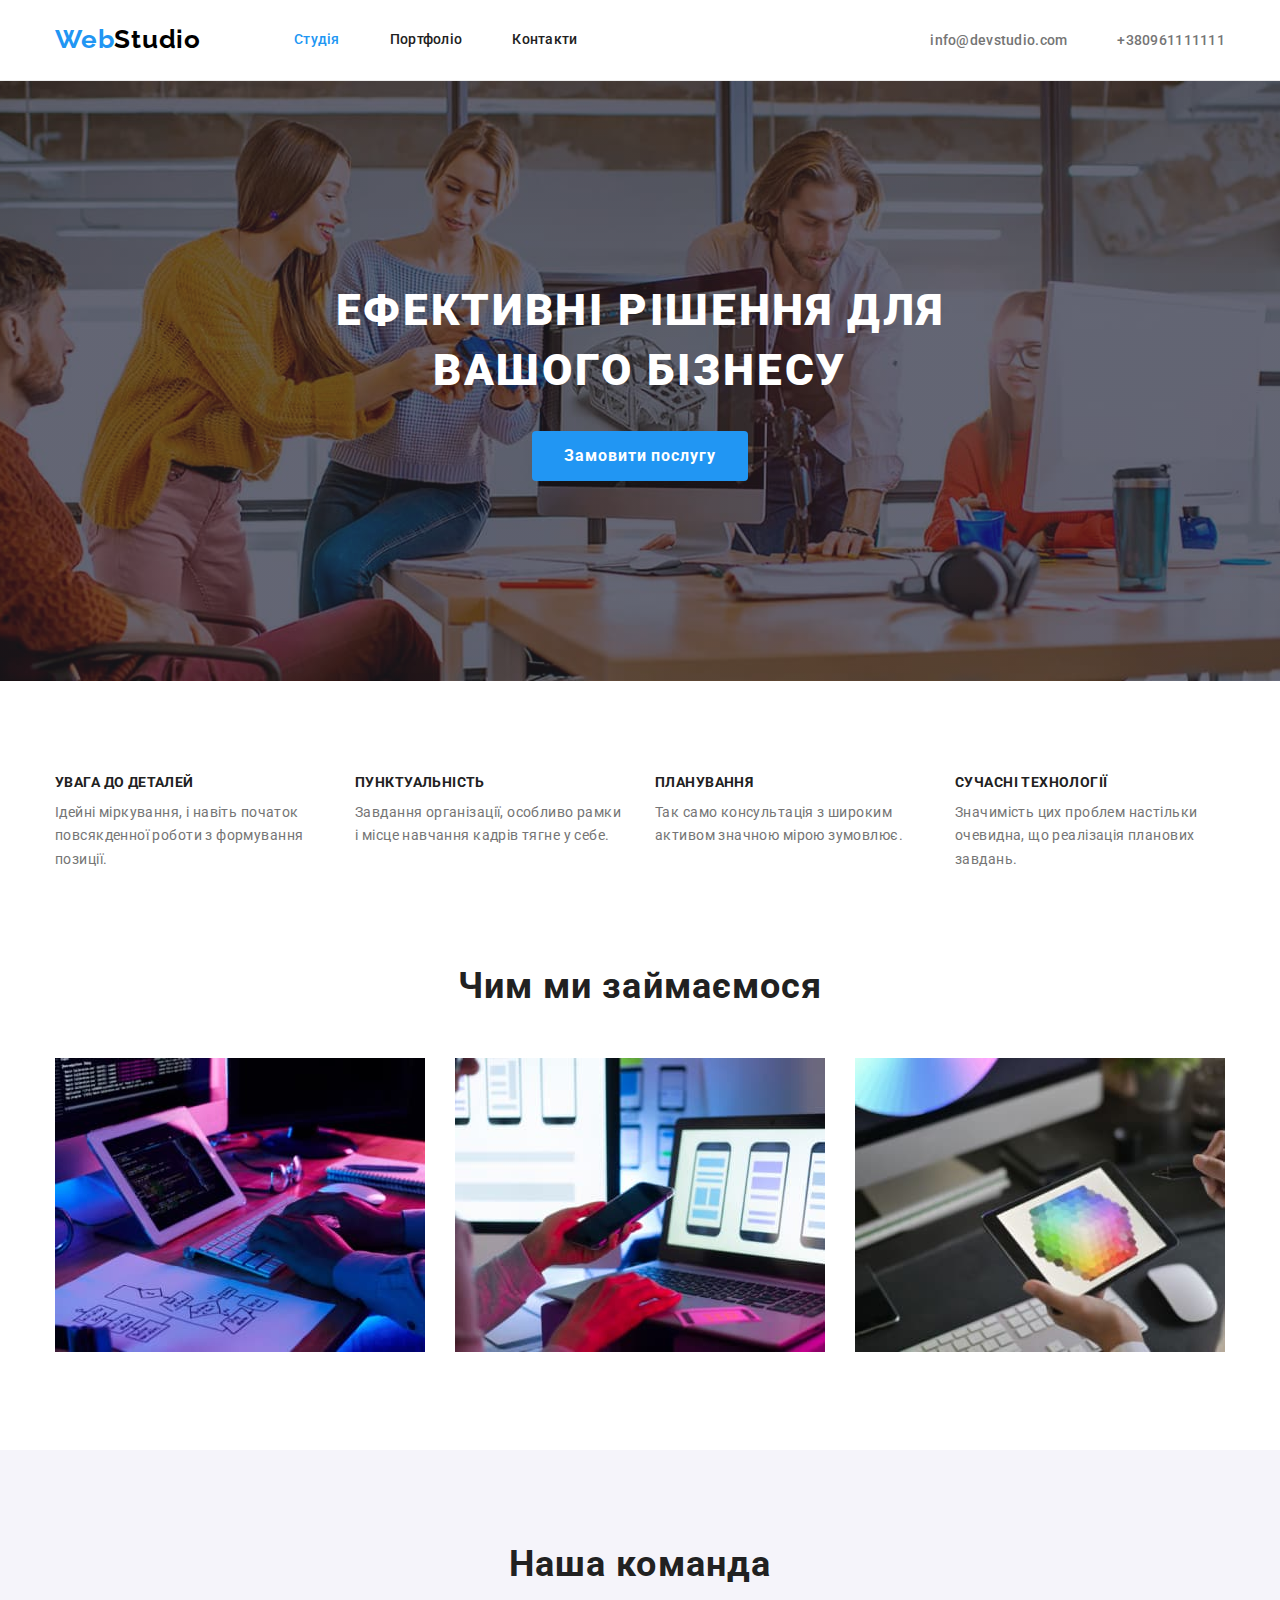
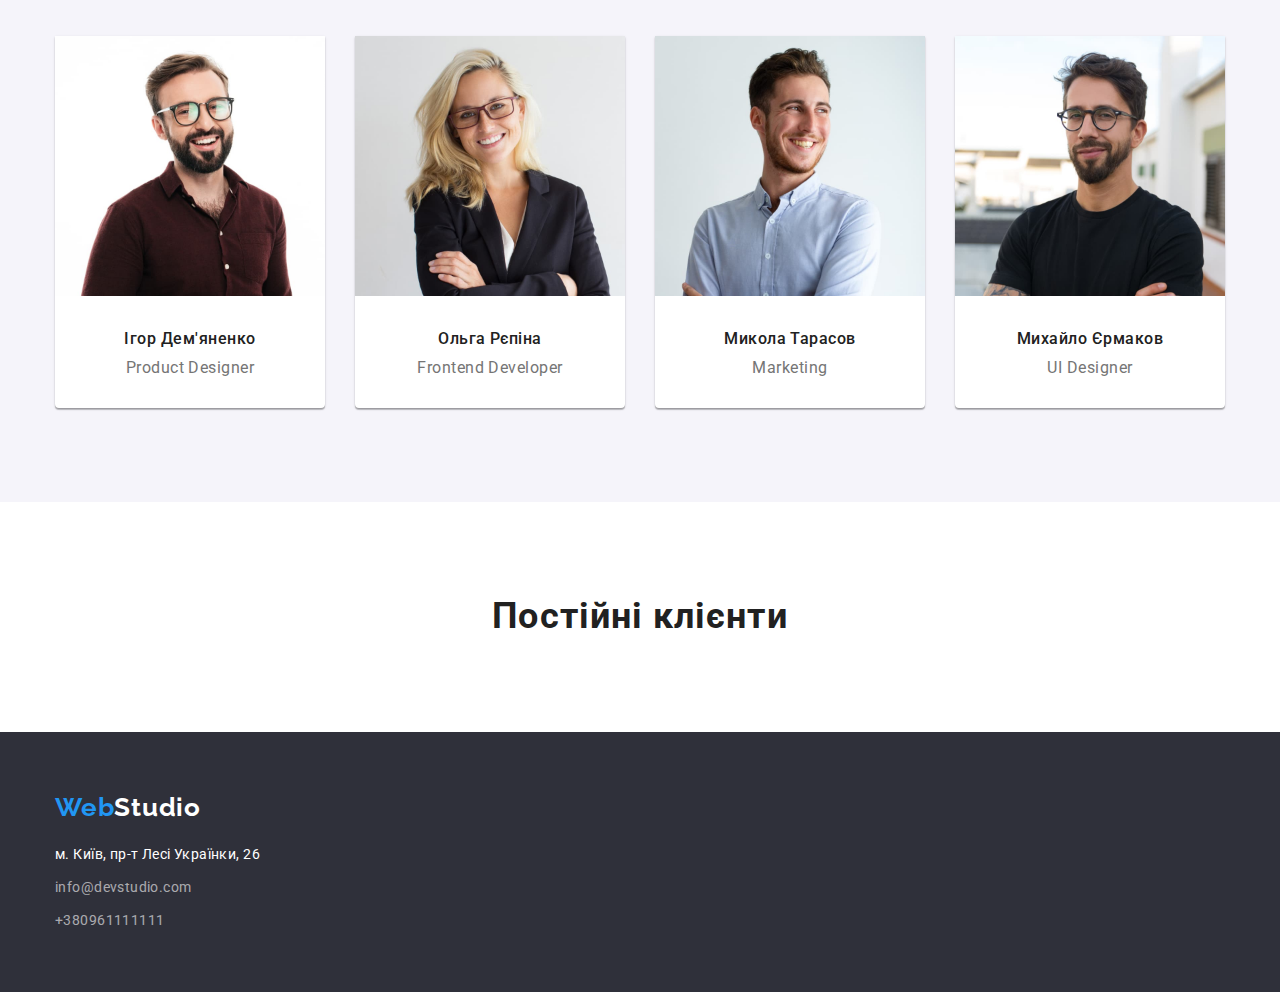
==== index.html @ f9d9a232 "Додав файли для ДЗ 4" ====
<!DOCTYPE html>
<html lang="uk">
  <head>
    <meta charset="UTF-8" />
    <meta http-equiv="X-UA-Compatible" content="IE=edge" />
    <meta name="viewport" content="width=device-width, initial-scale=1.0" />
    <title>Document</title>
    <link rel="preconnect" href="https://fonts.googleapis.com" />
    <link rel="preconnect" href="https://fonts.gstatic.com" crossorigin />
    <link
      href="https://fonts.googleapis.com/css2?family=Raleway:wght@700&family=Roboto:wght@400;500;700;900&display=swap"
      rel="stylesheet"
    />
    <link
      rel="stylesheet"
      href="https://cdnjs.cloudflare.com/ajax/libs/modern-normalize/1.1.0/modern-normalize.min.css"
    />
    <link rel="stylesheet" href="./css/styles.css" />
  </head>

  <body>
    <header class="header-border">
      <div class="container">
        <nav class="main-nav">
          <a href="./index.html" class="logo link"> <span class="logo-web">Web</span>Studio </a>
          <ul class="site-nav">
            <li class="list"><a href="./index.html" class="link current">Студія</a></li>
            <li class="list"><a href="./portfolio.html" class="link">Портфоліо</a></li>
            <li class="list"><a href="#Контакты" class="link">Контакти</a></li>
          </ul>

          <ul class="site-contacts">
            <li class="list">
              <a href="mailto:info@devstudio.com" class="link">info@devstudio.com</a>
            </li>
            <li class="list">
              <a href="tel:+380961111111" class="link">+380961111111</a>
            </li>
          </ul>
        </nav>
      </div>
    </header>

    <main>
      <div class="box">
      <section class="hero section">
        <div class="container ">
          <h1 class="hero-title">
            Ефективні рішення для <br />
            вашого бізнесу
          </h1>
          <button type="button" class="button-hero">Замовити послугу</button>
        </div>
      </section>
      </div>


      <section class="features section">
        <div class="container">
          <!-- Сховати в CSS -->
          <h2 class="hidden-header">Особливості</h2>

          <ul class="features-list">
            <li class="list">
              <h3 class="features-title">УВАГА ДО ДЕТАЛЕЙ</h3>
              <p class="paragraph">
                Ідейні міркування, і навіть початок повсякденної роботи з формування позиції.
              </p>
            </li>
            <li class="list">
              <h3 class="features-title">ПУНКТУАЛЬНІСТЬ</h3>
              <p class="paragraph">
                Завдання організації, особливо рамки і місце навчання кадрів тягне у себе.
              </p>
            </li>
            <li class="list">
              <h3 class="features-title">ПЛАНУВАННЯ</h3>
              <p class="paragraph">
                Так само консультація з широким активом значною мірою зумовлює.
              </p>
            </li>
            <li class="list">
              <h3 class="features-title">СУЧАСНІ ТЕХНОЛОГІЇ</h3>
              <p class="paragraph">
                Значимість цих проблем настільки очевидна, що реалізація планових завдань.
              </p>
            </li>
          </ul>
        </div>
      </section>

      <section class="work section">
        <div class="container">
          <h2 class="work-title">Чим ми займаємося</h2>
          <ul class="work-list">
            <li class="list">
              <img src="images/developer.jpg" alt="Валидная верстка сайтов" width="370" />
            </li>
            <li class="list">
              <img src="images/android.jpg" alt="Разработка приложений" width="370" />
            </li>
            <li class="list">
              <img src="images/graphics.jpg" alt="Веб дизайн" width="370" />
            </li>
          </ul>
        </div>
      </section>

      <section class="team section">
        <div class="container">
          <h2 class="team-title">Наша команда</h2>
          <ul class="team-list">
            <li class="list border-list">
              <img
                src="images/team/designer.jpg"
                alt="Фото продуктового дизайнера"
                width="270"
                class="team-img"
              />
              <div class="team-container">
                <h3 class="team-subtitle">Ігор Дем'яненко</h3>
                <p class="team-text">Product Designer</p>
              </div>
            </li>
            <li class="list border-list">
              <img
                src="images/team/frontend.jpg"
                alt="Фото фронтенд разработчици"
                width="270"
                class="team-img"
              />
              <div class="team-container">
                <h3 class="team-subtitle">Ольга Рєпіна</h3>
                <p class="team-text">Frontend Developer</p>
              </div>
            </li>
            <li class="list border-list">
              <img
                src="images/team/marketing.jpg"
                alt="Фото маркетолога"
                width="270"
                class="team-img"
              />
              <div class="team-container">
                <h3 class="team-subtitle">Микола Тарасов</h3>
                <p class="team-text">Marketing</p>
              </div>
            </li>
            <li class="list border-list">
              <img src="images/team/ui.jpg" alt="Фото веб дизайнера" width="270" class="team-img" />
              <div class="team-container">
                <h3 class="team-subtitle">Михайло Єрмаков</h3>
                <p class="team-text">UI Designer</p>
              </div>
            </li>
          </ul>
        </div>
      </section>

      <section class="customers section">
        <div class="container">
          <h2 class="customers-title">Постійні клієнти</h2>
        </div>
      </section>
    </main>

    <footer class="footer">
      <div class="container">
        <a href="./index.html" class="footer-logo link">
          <span class="logo-divided"> Web</span>Studio
        </a>

        <address>
          <ul class="footer-list">
            <li class="list">
              <a
                href="https://goo.gl/maps/PmNHZAXujTZ8XR2G9"
                class="address link"
                target="_blank"
                rel="noopener noreferrer"
              >
                м. Київ, пр-т Лесі Українки, 26</a
              >
            </li>
            <li class="list">
              <a href="mailto:info@devstudio.com" class="contacts link">info@devstudio.com</a>
            </li>
            <li class="list">
              <a href="tel:+380961111111" class="contacts link">+380961111111</a>
            </li>
          </ul>
        </address>
      </div>
    </footer>
  </body>
</html>
---- css/styles.css ----
:root {
    --primary-text-color: #757575;
    --title-text-color: #212121;
    --accent-color: #2196F3;
    --white-color: #FFFFFF;
    --background-color: #F5F5F5;
    --background-secondary: #F5F4FA;
    --background-color-hero: #2F303A;
    --color-logo: #000000;
    --color-footer: rgba(255, 255, 255, 0.6);
}

body {
    background-color: var(--white-color);
    color: var(--primary-text-color);

    font-family: Roboto, sans-serif;
}

h1, h2, h3, ul {
    margin: 0;
    padding: 0;
}

.section {
    padding-top: 94px;
    padding-bottom: 94px;
}

.container{
    width: 1200px;
    padding-left: 15px;
    padding-right: 15px;
    margin-left: auto;
    margin-right: auto;
    /* outline: 2px solid tomato; */
}

.link {
    text-decoration: none;
}

.list {
    list-style: none;
}


/* Header */

.logo {
    margin-right: 93px;
    color: var(--color-logo);
    text-decoration: none;
    font-family: 'Raleway';
    font-weight: 700;
    font-size: 26px;
    line-height: 1.2;
    letter-spacing: 0.03em;
}

.logo-web {
    color: var(--accent-color);
}

.site-nav {
    display: flex;
}


.site-nav .list + .list {
    margin-left: 50px;
}

.site-nav .link {
    display: block;
    padding-top: 32px;
    padding-bottom: 32px;

    color: var(--title-text-color);
    font-weight: 500;
    font-size: 14px;
    line-height: 1.14;
    letter-spacing: 0.02em;
}

.site-nav .link:hover,
.site-nav .link:focus {
    color: var(--accent-color);
}

.site-contacts {
    display: flex;
    margin-left: auto;
}

.site-contacts .list + .list {
    margin-left: 50px;
}

.site-contacts .link {
    color: var(--primary-text-color);
    font-weight: 500;
    font-size: 14px;
    line-height: 1.14;
    letter-spacing: 0.02em;
}
    
.site-contacts .link:hover,
.site-contacts .link:focus {
    color: var(--accent-color);
}

.site-nav .link.current {
    color: var(--accent-color);
}

/* main-nav */

.main-nav {
    display: flex;
    align-items: center;
    /* border-bottom: 1px solid #ECECEC; */
}

.header-border {
    border-bottom: 1px solid #ECECEC;
}


/* Hero */


.hero {
    /* background-color: var(--background-color-hero); */
    text-align: center;

    padding-top: 200px;
    padding-bottom: 200px;
}

.hero-title {
    color: var(--white-color);

    font-weight: 900;
    font-size: 44px;
    line-height: 1.36;
    text-align: center;
    letter-spacing: 0.06em;
    text-transform: uppercase;

    margin-bottom: 30px;
}

.button-hero {
    background-color: var(--accent-color);
    color: var(--white-color);

    border-radius: 4px;
    border: transparent;
    padding: 10px 32px;
    min-width: 216px;
    height: 50px;

    font-weight: 700;
    font-size: 16px;
    line-height: 1.88;
    align-items: center;
    letter-spacing: 0.06em;
    cursor: pointer;
}

.box {
    /* max-width: 1600px;
    height: 600px; */
    margin-left: auto;
    margin-right: auto;
    background-image: linear-gradient(
        to right,
        rgba(47, 48, 58, 0.4),
        rgba(47, 48, 58, 0.4)),
        url(../images/imghero.jpg);
    background-size: cover;
    background-repeat: no-repeat;
    background-position: center;
}

/* features */

.hidden-header {
    display: none;
}   

.features-list .list:not(:last-child) {
    margin-right: 30px;
}

.features-list {
    display: flex;
    justify-content: space-between;
}

.features-title {
    color: var(--title-text-color);
    font-weight: 700;
    font-size: 14px;
    line-height: 1.14;
    letter-spacing: 0.03em;
    text-transform: uppercase;

    width: 270px;

    margin-bottom: 10px;
}

.features .paragraph {
    font-size: 14px;
    line-height: 1.7;
    letter-spacing: 0.03em;

    margin: 0;
}

/* Work */

.work {
    padding-top: 0;
}


.work-list {
    display: flex;
    /* justify-content: space-between; */
}

.work-list > .list + .list {
    margin-left: 30px;
}

.work-title {
    color: var(--title-text-color);
    font-weight: 700;
    font-size: 36px;
    line-height: 1.16;
    text-align: center;
    letter-spacing: 0.03em;

    margin-bottom: 50px;
}

/* team */

.team-list {
    display: flex;
    /* justify-content: space-between; */
}

.team-list > .list + .list {
    margin-left: 30px;
}


.border-list {
    background-color: var(--white-color);
    box-shadow: 0px 1px 3px rgba(0, 0, 0, 0.12), 0px 1px 1px rgba(0, 0, 0, 0.14), 0px 2px 1px rgba(0, 0, 0, 0.2);
    border-radius: 0px 0px 4px 4px;
}

.team {
    background-color: var(--background-secondary);
}

.team-title {
    color: var(--title-text-color);
    font-weight: 700;
    font-size: 36px;
    line-height: 1.16;
    text-align: center;
    letter-spacing: 0.03em;

    margin-bottom: 50px;
}

.team-img {
    margin-bottom: 30px;
}

.team-subtitle {
    color: var(--title-text-color);
    text-align: center;
    font-weight: 500;
    font-size: 16px;
    line-height: 1.18;
    letter-spacing: 0.03em;

    margin-bottom: 10px;
}

.team-text {
    text-align: center;
    font-size: 16px;
    line-height: 1.18;
    letter-spacing: 0.03em;

    margin: 0;
}

.team-container {
    padding-bottom: 30px;
}

/* customers */

.customers-title {
    color: var(--title-text-color);
    font-weight: 700;
    font-size: 36px;
    line-height: 1.16;
    text-align: center;
    letter-spacing: 0.03em;
}

/* footer */

 .footer {
    background-color: var(--background-color-hero);
    padding-top: 60px;
    padding-bottom: 60px;
}

.footer-logo {
    color: var(--white-color);
    font-family: 'Raleway';
    font-weight: 700;
    font-size: 26px;
    line-height: 1.2;
    letter-spacing: 0.03em;
}

.footer .logo-divided {
    color: var(--accent-color);
}

.footer-list{
    margin-top: 20px;
}
.footer-list > .list:not(:last-child) {
    margin-bottom: 9px;
}

.footer .address {
    color: var(--white-color);
    font-size: 14px;
    font-style: normal;
    line-height: 1.7;
    letter-spacing: 0.03em;
}

.footer .contacts {
    color: var(--color-footer);
    font-size: 14px;
    font-style: normal;
    line-height: 1.7;
    letter-spacing: 0.03em;
}

/* Portfolio */

/* button */

.button {
    display: inline-block;
    background-color: var(--background-secondary);
    color: var(--title-text-color);
    cursor: pointer;

    border-radius: 4px;
    border: transparent;
    min-width: 73px;
    padding: 6px 22px;


    font-weight: 500;
    font-size: 16px;
    line-height: 1.85;
    text-align: center;
    letter-spacing: 0.03em;
}

.button:hover,
.button:focus {
    background-color: var(--accent-color);
    color: var(--white-color);
}

.list-button {
    margin-bottom: 50px;
    display: flex;
    justify-content: center;
}

.list-button .list + .list {
    margin-left: 8px;
}


/* examples of work */

.examples-list {
    display: flex;
    flex-wrap: wrap;
    justify-content: space-between;
}

.examples img {
    margin-bottom: 20px;
}


.examples-title {
    color: var(--title-text-color);
    font-weight: 700;
    font-size: 18px;
    line-height: 2;
    letter-spacing: 0.06em;
    /* margin-bottom: 4px;
    margin-left: 24px; */

}

.examples-paragraph {
    color: var(--primary-text-color);
    font-size: 16px;
    line-height: 1.88;
    letter-spacing: 0.03em;
    margin: 0;
}

.examples-list .list {
    /* outline: 2px solid tomato; */
    margin-bottom: 30px;
}

.examples-list img {
    margin-bottom: 0;
}
.examples-card {
    border: 1px solid #EEEEEE;
    border-top: 0;
    padding: 20px 24px;

}

/* end */
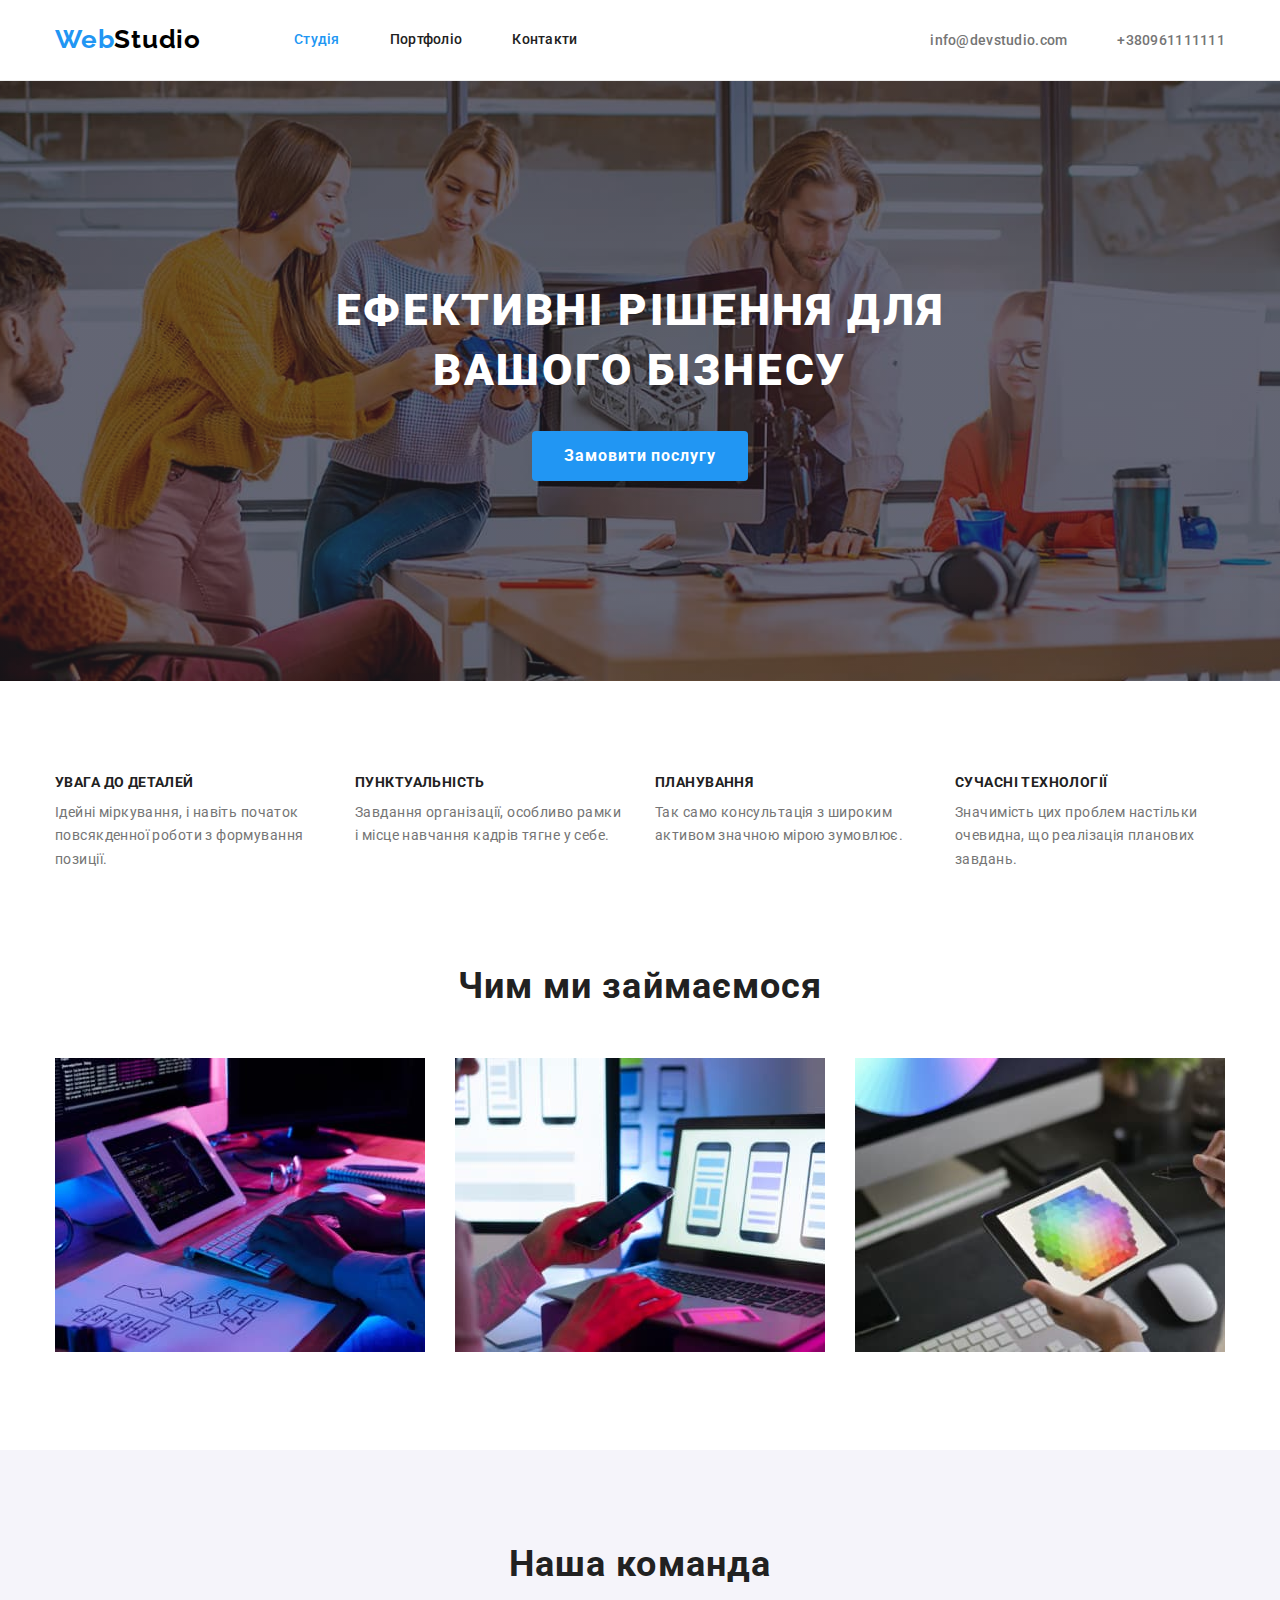
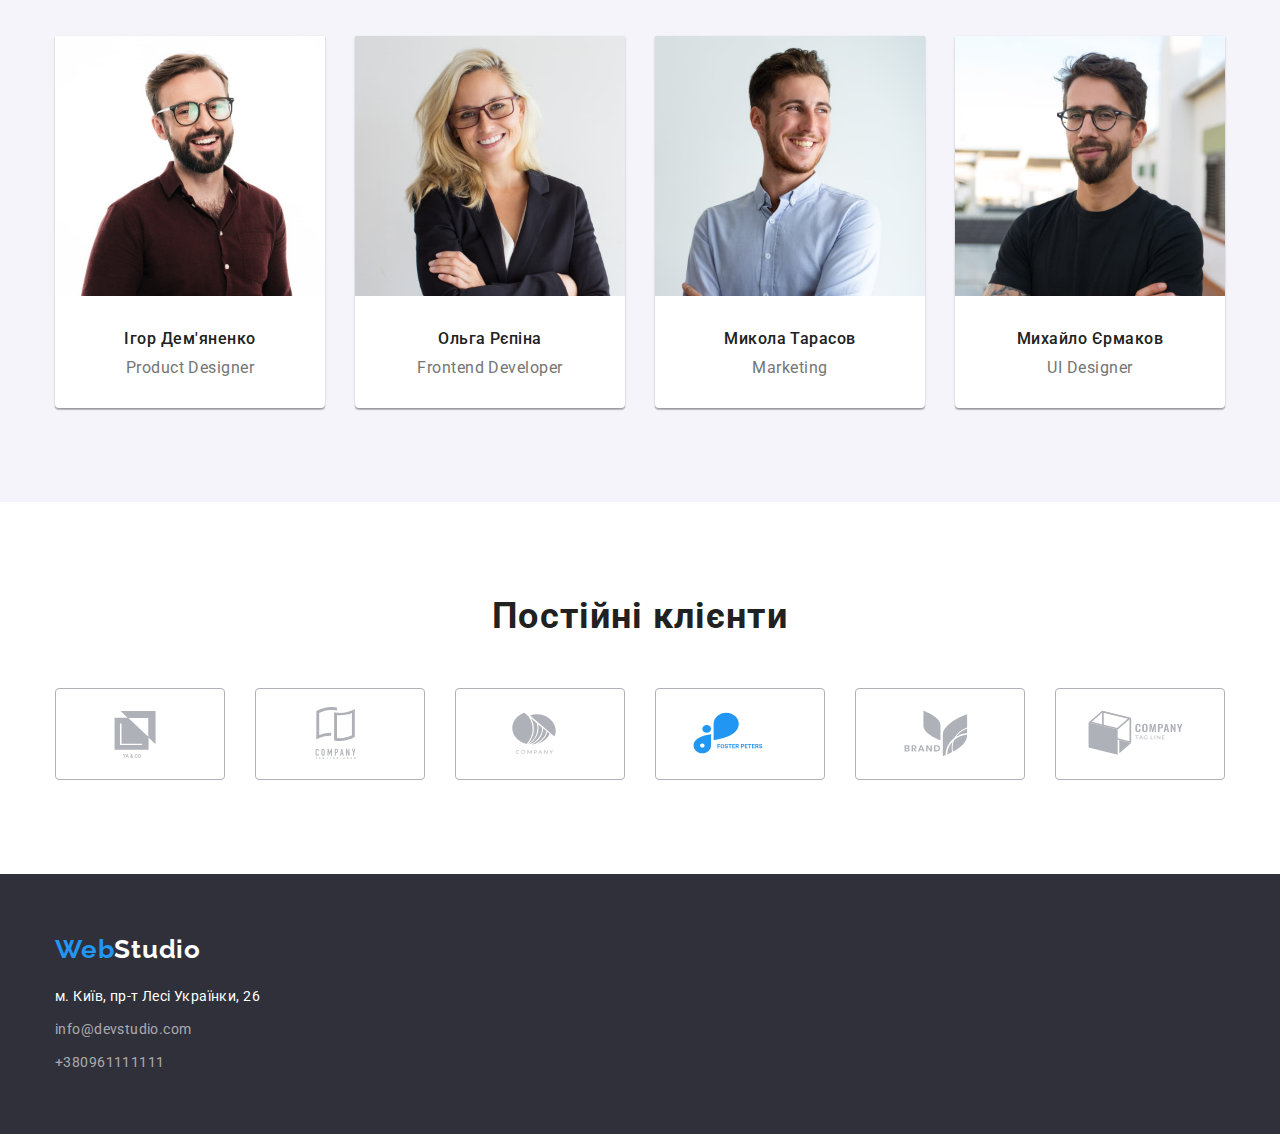
==== commit f839948b: "Додав іконки клієнтів" ====
--- a/index.html
+++ b/index.html
@@ -160,6 +160,57 @@
       <section class="customers section">
         <div class="container">
           <h2 class="customers-title">Постійні клієнти</h2>
+          <ul class="customers-list">
+            
+            <li class="list">
+              <a class="customer-link"href="">
+                <svg class="icon">
+                  <use href="./images/icons.svg#icon-group1"></use>
+                </svg>
+              </a>
+            </li>
+
+            <li class="list">
+              <a class="customer-link" href="">
+                <svg class="icon">
+                  <use href="./images/icons.svg#icon-group2"></use>
+                </svg>
+              </a>
+            </li>
+
+            <li class="list">
+              <a class="customer-link" href="">
+                <svg class="icon">
+                  <use href="./images/icons.svg#icon-group3"></use>
+                </svg>
+              </a>
+            </li>
+
+            <li class="list">
+              <a class="customer-link" href="">
+                <svg class="icon">
+                  <use href="./images/icons.svg#icon-group4"></use>
+                </svg>
+              </a>
+            </li>
+
+            <li class="list">
+              <a class="customer-link" href="">
+                <svg class="icon">
+                  <use href="./images/icons.svg#icon-group5"></use>
+                </svg>
+              </a>
+            </li>
+
+            <li class="list">
+              <a class="customer-link" href="">
+                <svg class="icon">
+                  <use href="./images/icons.svg#icon-group6"></use>
+                </svg>
+              </a>
+            </li>
+          </ul>
+
         </div>
       </section>
     </main>
--- a/css/styles.css
+++ b/css/styles.css
@@ -317,7 +317,48 @@
     line-height: 1.16;
     text-align: center;
     letter-spacing: 0.03em;
-}
+    margin-bottom: 50px;
+}
+
+.customers-list {
+    list-style: none;
+    display: flex;
+}
+
+.customer-link {
+    display: block;
+    display: flex;
+    align-items: center;
+    width: 170px;
+    height: 92px;
+    border: 1px solid #AFB1B8;
+    border-radius: 4px;
+    background-repeat: no-repeat;
+}
+
+.customer-link:hover,
+.customer-link:focus {
+    border: 1px solid #2196F3;
+}
+
+.icon {
+    width: 160px;
+    height: 60px;
+}
+
+.icon:hover {
+    fill: var(--accent-color)
+}
+
+.customers-list .list {
+}
+
+
+.customers-list .list:not(:last-child) {
+    margin-right: 30px;
+
+}
+
 
 /* footer */
 
@@ -450,4 +491,5 @@
 
 }
 
+
 /* end */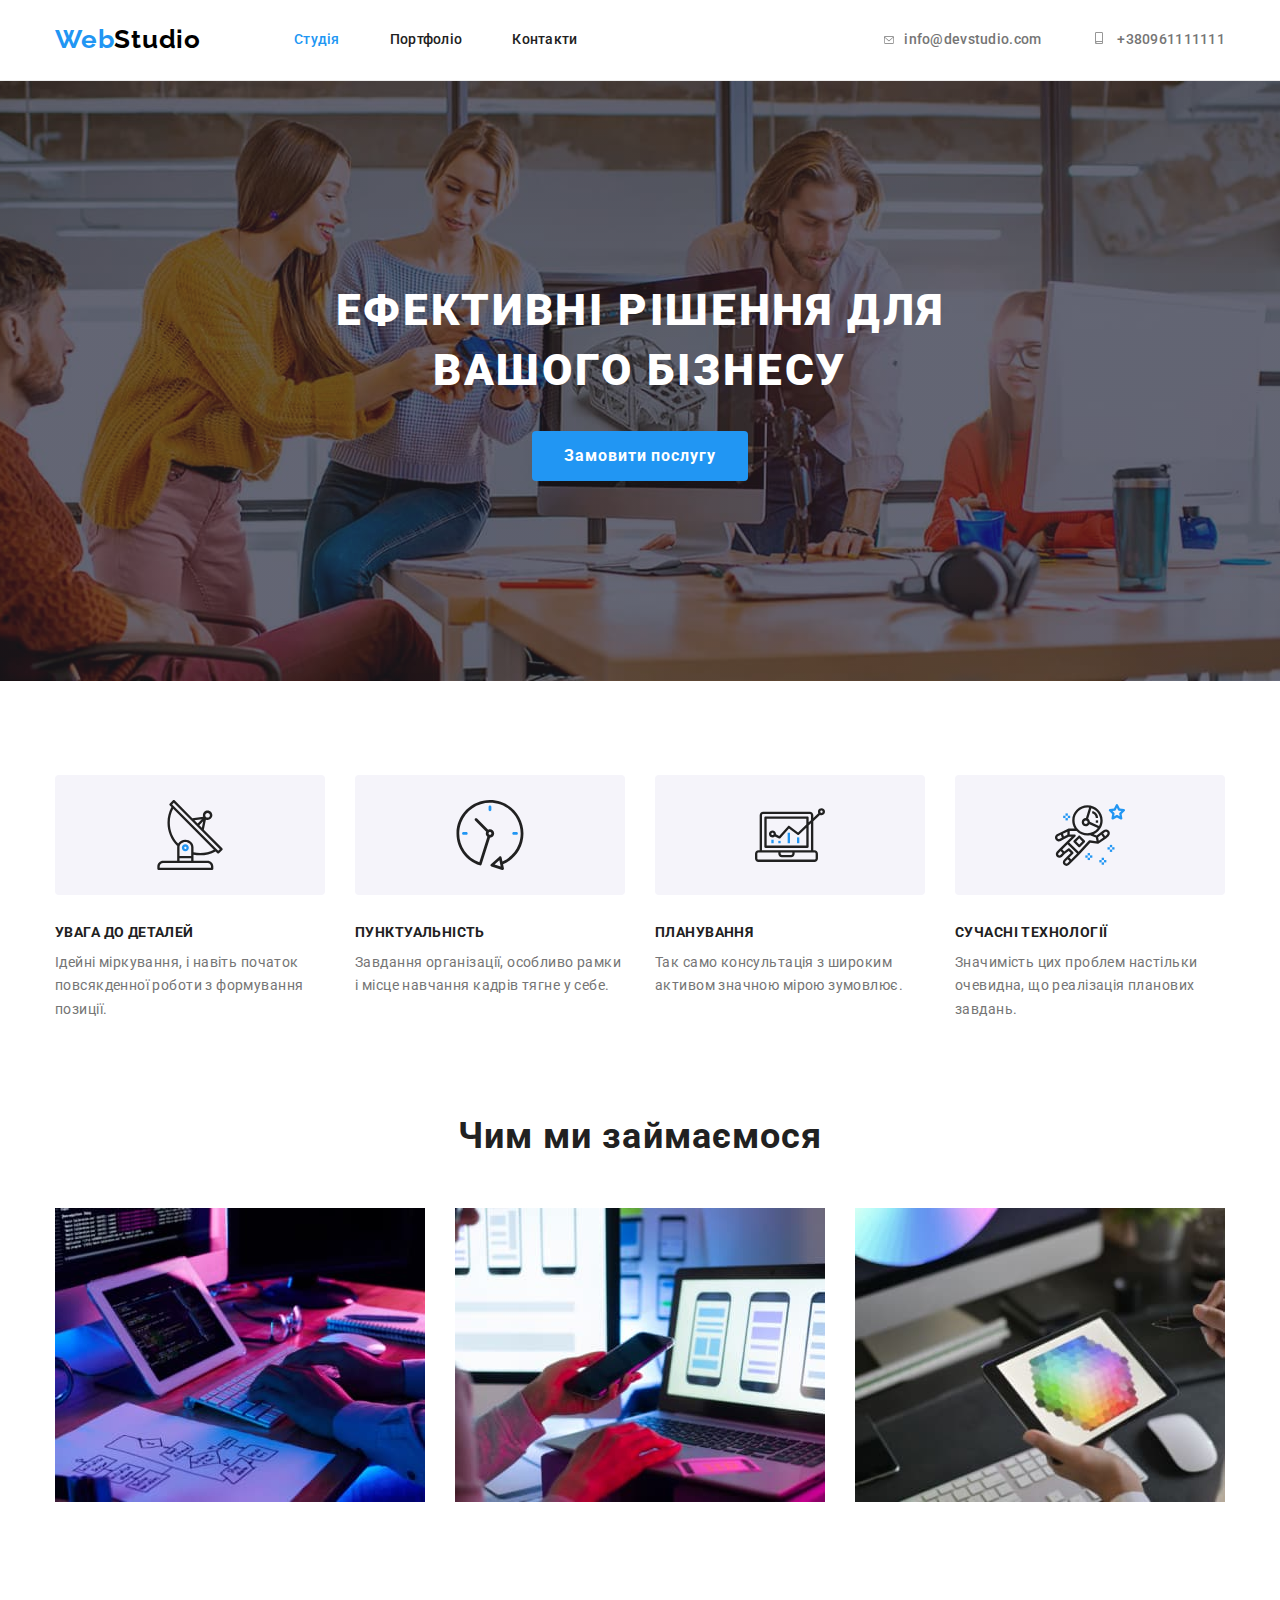
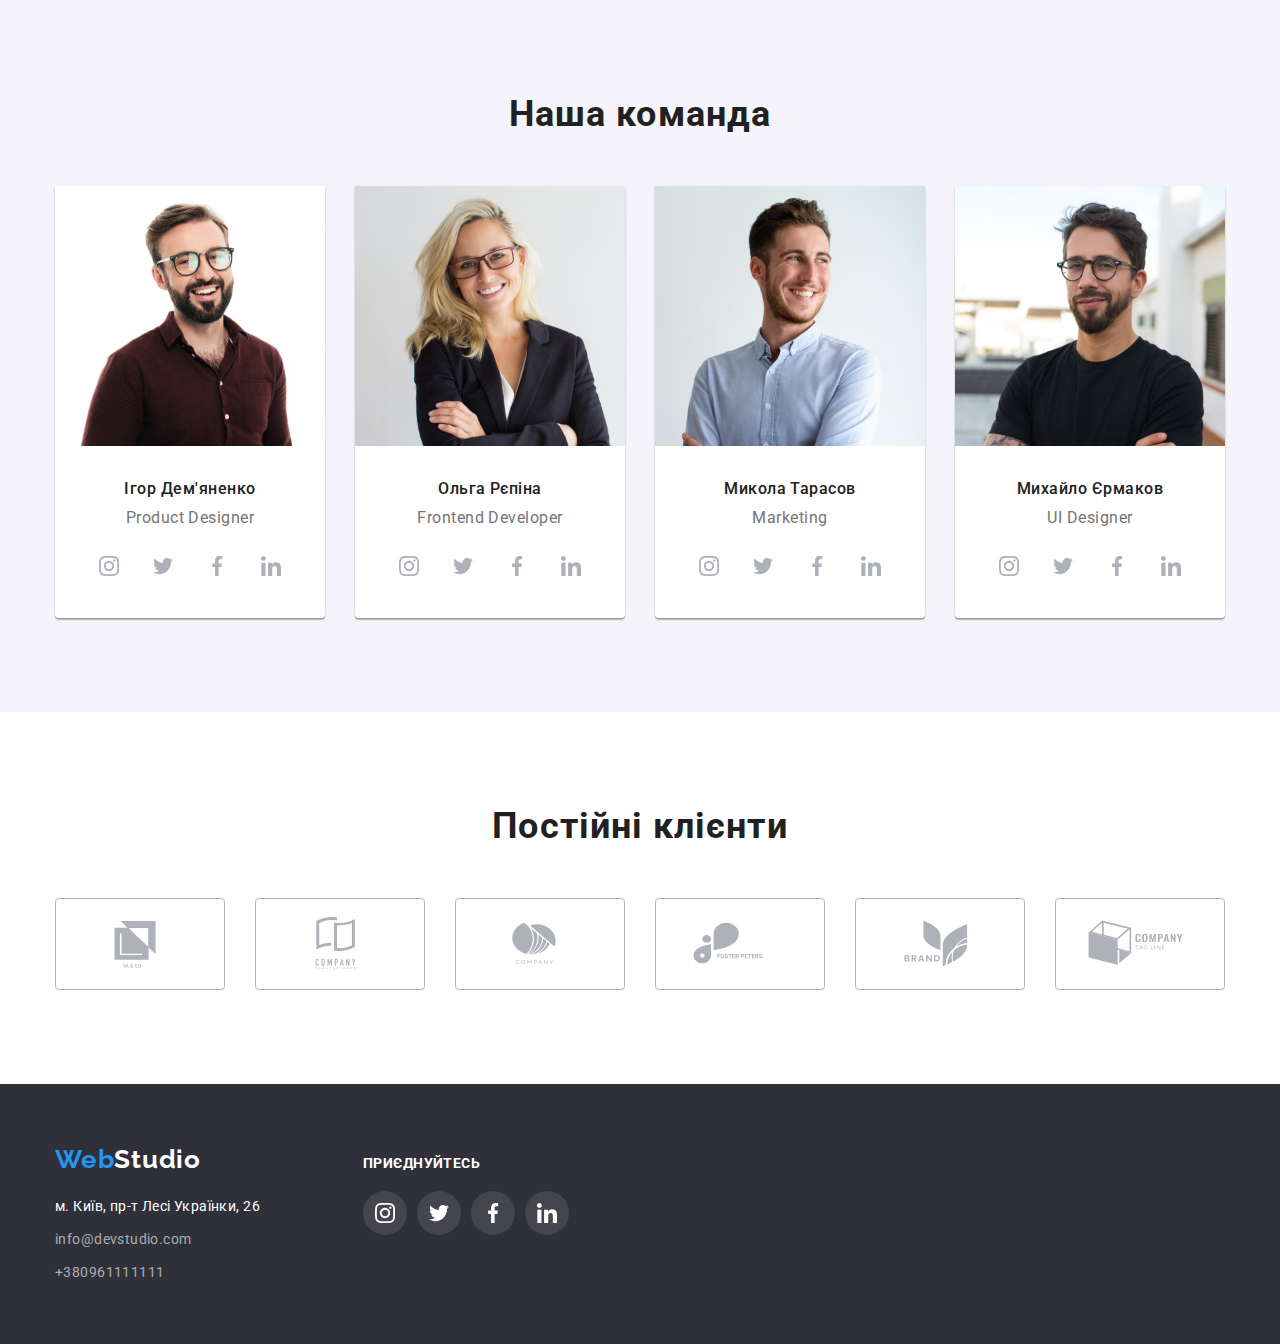
==== commit 55a79d45: "додав всі свджі іконки" ====
--- a/index.html
+++ b/index.html
@@ -30,12 +30,25 @@
           </ul>
 
           <ul class="site-contacts">
-            <li class="list">
-              <a href="mailto:info@devstudio.com" class="link">info@devstudio.com</a>
-            </li>
-            <li class="list">
-              <a href="tel:+380961111111" class="link">+380961111111</a>
-            </li>
+
+            <li class="list">
+              <a href="mailto:info@devstudio.com" class="link">
+                <svg class="icon-header" width="10" height="16">
+                  <use href="./images/icons.svg#icon-mail"></use>
+                </svg>
+                info@devstudio.com
+              </a>
+            </li>
+
+            <li class="list">
+              <a href="tel:+380961111111" class="link">
+                <svg class="icon-header" width="16" height="12">
+                  <use href="./images/icons.svg#icon-smartphone"></use>
+                </svg>
+                +380961111111
+              </a>
+            </li>
+
           </ul>
         </nav>
       </div>
@@ -59,6 +72,38 @@
         <div class="container">
           <!-- Сховати в CSS -->
           <h2 class="hidden-header">Особливості</h2>
+
+          <div class="list-icon">
+            <ul class="features-icon">
+
+              <li class="container-icon">
+                <svg class="icon-list">
+                  <use href="./images/icons.svg#icon-features-antenna"></use>
+                </svg>
+              </li>
+
+              <li class="container-icon">
+                <svg class="icon-list">
+                  <use href="./images/icons.svg#icon-features-clock"></use>
+                </svg>
+              </li>
+
+              <li class="container-icon">
+                <svg class="icon-list">
+                  <use href="./images/icons.svg#icon-features-diagram"></use>
+                </svg>
+              </li>
+
+              <li class="container-icon">
+                <svg class="icon-list">
+                  <use href="./images/icons.svg#icon-features-astronaut"></use>
+                </svg>
+              </li>
+
+            </ul>
+          </div>
+
+
 
           <ul class="features-list">
             <li class="list">
@@ -120,6 +165,49 @@
               <div class="team-container">
                 <h3 class="team-subtitle">Ігор Дем'яненко</h3>
                 <p class="team-text">Product Designer</p>
+                <div class="social-network">
+
+                  <ul class="social-list">
+
+                    <li class="social-list-icon">
+                      <a class="social-link" href="">
+                      <svg class="icon-social" width="10" height="16">
+                        <use href="./images/icons.svg#icon-instagram"></use>
+                      </svg>
+                      </a>
+
+                    </li>
+
+                    <li class="social-list-icon">
+                      <a class="social-link" href="">
+                      <svg class="icon-social" width="10" height="16">
+                        <use href="./images/icons.svg#icon-twitter"></use>
+                      </svg>
+                      </a>
+
+                    </li>
+
+                    <li class="social-list-icon">
+                      <a class="social-link" href="">
+                      <svg class="icon-social" width="10" height="16">
+                        <use href="./images/icons.svg#icon-facebook"></use>
+                      </svg>
+                      </a>
+
+                    </li>
+
+                    <li class="social-list-icon">
+                      <a class="social-link" href="">
+                      <svg class="icon-social" width="10" height="16">
+                        <use href="./images/icons.svg#icon-linkedin"></use>
+                      </svg>
+                      </a>
+
+                    </li>
+
+                  </ul>
+
+                </div>
               </div>
             </li>
             <li class="list border-list">
@@ -132,6 +220,47 @@
               <div class="team-container">
                 <h3 class="team-subtitle">Ольга Рєпіна</h3>
                 <p class="team-text">Frontend Developer</p>
+                <div class="social-network">
+                  <ul class="social-list">
+                  
+                    <li class="social-list-icon">
+                      <a class="social-link" href="">
+                        <svg class="icon-social" width="10" height="16">
+                          <use href="./images/icons.svg#icon-instagram"></use>
+                        </svg>
+                      </a>
+                  
+                    </li>
+                  
+                    <li class="social-list-icon">
+                      <a class="social-link" href="">
+                        <svg class="icon-social" width="10" height="16">
+                          <use href="./images/icons.svg#icon-twitter"></use>
+                        </svg>
+                      </a>
+                  
+                    </li>
+                  
+                    <li class="social-list-icon">
+                      <a class="social-link" href="">
+                        <svg class="icon-social" width="10" height="16">
+                          <use href="./images/icons.svg#icon-facebook"></use>
+                        </svg>
+                      </a>
+                  
+                    </li>
+                  
+                    <li class="social-list-icon">
+                      <a class="social-link" href="">
+                        <svg class="icon-social" width="10" height="16">
+                          <use href="./images/icons.svg#icon-linkedin"></use>
+                        </svg>
+                      </a>
+                  
+                    </li>
+                  
+                  </ul>
+                </div>
               </div>
             </li>
             <li class="list border-list">
@@ -144,6 +273,47 @@
               <div class="team-container">
                 <h3 class="team-subtitle">Микола Тарасов</h3>
                 <p class="team-text">Marketing</p>
+                <div class="social-network">
+                  <ul class="social-list">
+                  
+                    <li class="social-list-icon">
+                      <a class="social-link" href="">
+                        <svg class="icon-social" width="10" height="16">
+                          <use href="./images/icons.svg#icon-instagram"></use>
+                        </svg>
+                      </a>
+                  
+                    </li>
+                  
+                    <li class="social-list-icon">
+                      <a class="social-link" href="">
+                        <svg class="icon-social" width="10" height="16">
+                          <use href="./images/icons.svg#icon-twitter"></use>
+                        </svg>
+                      </a>
+                  
+                    </li>
+                  
+                    <li class="social-list-icon">
+                      <a class="social-link" href="">
+                        <svg class="icon-social" width="10" height="16">
+                          <use href="./images/icons.svg#icon-facebook"></use>
+                        </svg>
+                      </a>
+                  
+                    </li>
+                  
+                    <li class="social-list-icon">
+                      <a class="social-link" href="">
+                        <svg class="icon-social" width="10" height="16">
+                          <use href="./images/icons.svg#icon-linkedin"></use>
+                        </svg>
+                      </a>
+                  
+                    </li>
+                  
+                  </ul>
+                </div>
               </div>
             </li>
             <li class="list border-list">
@@ -151,6 +321,47 @@
               <div class="team-container">
                 <h3 class="team-subtitle">Михайло Єрмаков</h3>
                 <p class="team-text">UI Designer</p>
+                <div class="social-network">
+                  <ul class="social-list">
+
+                    <li class="social-list-icon">
+                      <a class="social-link" href="">
+                      <svg class="icon-social" width="10" height="16">
+                        <use href="./images/icons.svg#icon-instagram"></use>
+                      </svg>
+                      </a>
+
+                    </li>
+
+                    <li class="social-list-icon">
+                      <a class="social-link" href="">
+                      <svg class="icon-social" width="10" height="16">
+                        <use href="./images/icons.svg#icon-twitter"></use>
+                      </svg>
+                      </a>
+
+                    </li>
+
+                    <li class="social-list-icon">
+                      <a class="social-link" href="">
+                      <svg class="icon-social" width="10" height="16">
+                        <use href="./images/icons.svg#icon-facebook"></use>
+                      </svg>
+                      </a>
+
+                    </li>
+
+                    <li class="social-list-icon">
+                      <a class="social-link" href="">
+                      <svg class="icon-social" width="10" height="16">
+                        <use href="./images/icons.svg#icon-linkedin"></use>
+                      </svg>
+                      </a>
+
+                    </li>
+
+                  </ul>
+                </div>
               </div>
             </li>
           </ul>
@@ -161,9 +372,9 @@
         <div class="container">
           <h2 class="customers-title">Постійні клієнти</h2>
           <ul class="customers-list">
-            
-            <li class="list">
-              <a class="customer-link"href="">
+
+            <li class="list">
+              <a class="customer-link" href="">
                 <svg class="icon">
                   <use href="./images/icons.svg#icon-group1"></use>
                 </svg>
@@ -216,31 +427,75 @@
     </main>
 
     <footer class="footer">
-      <div class="container">
-        <a href="./index.html" class="footer-logo link">
-          <span class="logo-divided"> Web</span>Studio
-        </a>
-
-        <address>
-          <ul class="footer-list">
-            <li class="list">
-              <a
-                href="https://goo.gl/maps/PmNHZAXujTZ8XR2G9"
-                class="address link"
-                target="_blank"
-                rel="noopener noreferrer"
-              >
-                м. Київ, пр-т Лесі Українки, 26</a
-              >
-            </li>
-            <li class="list">
-              <a href="mailto:info@devstudio.com" class="contacts link">info@devstudio.com</a>
-            </li>
-            <li class="list">
-              <a href="tel:+380961111111" class="contacts link">+380961111111</a>
-            </li>
-          </ul>
-        </address>
+
+      <div class="container align">
+
+        <div class="container-footer">
+          <a href="./index.html" class="footer-logo link">
+            <span class="logo-divided"> Web</span>Studio
+          </a>
+          
+          <address>
+            <ul class="footer-list">
+              <li class="list">
+                <a href="https://goo.gl/maps/PmNHZAXujTZ8XR2G9" class="address link" target="_blank" rel="noopener noreferrer">
+                  м. Київ, пр-т Лесі Українки, 26</a>
+              </li>
+              <li class="list">
+                <a href="mailto:info@devstudio.com" class="contacts link">info@devstudio.com</a>
+              </li>
+              <li class="list">
+                <a href="tel:+380961111111" class="contacts link">+380961111111</a>
+              </li>
+            </ul>
+          </address>
+
+        </div>
+
+        
+        <div class="container-social">
+
+          <h3 class="title-join">приєднуйтесь</h3>
+
+          <ul class="footer-social">
+            <li class="list-footer">
+              <a class="link-footer" href="">
+                <svg class="icon-footer">
+                  <use href="./images/icons.svg#icon-instagram"></use>
+                </svg>
+              </a>
+          
+            </li>
+          
+            <li class="list-footer">
+              <a class="link-footer" href="">
+                <svg class="icon-footer">
+                  <use href="./images/icons.svg#icon-twitter"></use>
+                </svg>
+              </a>
+          
+            </li>
+          
+            <li class="list-footer">
+              <a class="link-footer" href="">
+                <svg class="icon-footer">
+                  <use href="./images/icons.svg#icon-facebook"></use>
+                </svg>
+              </a>
+          
+            </li>
+          
+            <li class="list-footer">
+              <a class="link-footer" href="">
+                <svg class="icon-footer">
+                  <use href="./images/icons.svg#icon-linkedin"></use>
+                </svg>
+              </a>
+          
+            </li>
+          </ul>
+        </div>
+
       </div>
     </footer>
   </body>
--- a/css/styles.css
+++ b/css/styles.css
@@ -98,6 +98,8 @@
 }
 
 .site-contacts .link {
+    display: flex;
+    align-self: center;
     color: var(--primary-text-color);
     font-weight: 500;
     font-size: 14px;
@@ -113,6 +115,13 @@
 .site-nav .link.current {
     color: var(--accent-color);
 }
+
+
+.icon-header {
+    margin-right: 10px;
+    fill: currentColor;
+}
+
 
 /* main-nav */
 
@@ -190,6 +199,39 @@
     display: none;
 }   
 
+.list-icon {
+    margin-bottom: 30px;
+}
+
+
+
+.features-icon {
+    display: flex;
+    list-style: none;
+}
+
+.container-icon {
+    display: flex;
+    align-items: center;
+    justify-content: center;
+    width: 270px;
+    height: 120px;
+
+    background: #F5F4FA;
+    border-radius: 4px;
+}
+
+.icon-list {
+    /* display: flex; */
+    width: 70px;
+    height: 70px;
+}
+
+.container-icon:not(:last-child) {
+    margin-right: 30px;
+}
+
+
 .features-list .list:not(:last-child) {
     margin-right: 30px;
 }
@@ -300,12 +342,52 @@
     font-size: 16px;
     line-height: 1.18;
     letter-spacing: 0.03em;
-
     margin: 0;
+    margin-bottom: 16px;
 }
 
 .team-container {
     padding-bottom: 30px;
+}
+
+
+.social-network {
+    width: 206px;
+    height: 44px;
+}
+
+.social-list {
+    display: flex;
+    margin-left: 32px;
+}
+
+.social-list-icon {
+    list-style: none;
+}
+
+.social-link {
+    display: flex;
+    justify-content: center;
+    align-items: center;
+    width: 44px;
+    height: 44px;
+    fill: #AFB1B8;
+}
+
+.social-link:hover,
+.social-link:focus {
+    fill: var(--white-color);
+    border-radius: 50px;
+    background-color: var(--accent-color);
+}
+
+.social-list-icon:not(:last-child) {
+    margin-right: 10px;
+}
+
+.icon-social {
+    width: 20px;
+    height: 20px;
 }
 
 /* customers */
@@ -334,11 +416,13 @@
     border: 1px solid #AFB1B8;
     border-radius: 4px;
     background-repeat: no-repeat;
+    fill: #AFB1B8;
 }
 
 .customer-link:hover,
 .customer-link:focus {
     border: 1px solid #2196F3;
+    fill: var(--accent-color);
 }
 
 .icon {
@@ -346,21 +430,18 @@
     height: 60px;
 }
 
-.icon:hover {
-    fill: var(--accent-color)
-}
-
-.customers-list .list {
-}
-
 
 .customers-list .list:not(:last-child) {
     margin-right: 30px;
-
 }
 
 
 /* footer */
+
+.align {
+    display: flex;
+    align-items: baseline;
+}
 
  .footer {
     background-color: var(--background-color-hero);
@@ -383,6 +464,7 @@
 
 .footer-list{
     margin-top: 20px;
+    width: 238px;
 }
 .footer-list > .list:not(:last-child) {
     margin-bottom: 9px;
@@ -404,6 +486,56 @@
     letter-spacing: 0.03em;
 }
 
+
+.title-join {
+    font-weight: 700;
+    font-size: 14px;
+    line-height: 16px;
+    letter-spacing: 0.03em;
+    text-transform: uppercase;
+    color: var(--white-color);
+    margin-bottom: 20px;
+}
+
+.container-social {
+    width: 206px;
+    height: 44px;
+    margin-left: 70px;
+}
+
+.footer-social {
+    display: flex;
+}
+
+.list-footer {
+    list-style: none;
+}
+
+.list-footer:not(:last-child) {
+    margin-right: 10px;
+}
+
+.icon-footer {
+    width: 20px;
+    height: 20px;
+}
+
+.link-footer {
+    display: flex;
+    justify-content: center;
+    align-items: center;
+    width: 44px;
+    height: 44px;
+    border-radius: 50px;
+    background: rgba(255, 255, 255, 0.1);
+    fill: var(--white-color);
+}
+
+.link-footer:hover,
+.link-footer:focus {
+    background-color: var(--accent-color);
+}
+
 /* Portfolio */
 
 /* button */
@@ -488,7 +620,11 @@
     border: 1px solid #EEEEEE;
     border-top: 0;
     padding: 20px 24px;
-
+}
+
+.examples-card:hover,
+.examples-card:focus {
+    box-shadow: 0px 1px 1px rgba(0, 0, 0, 0.12), 0px 4px 4px rgba(0, 0, 0, 0.06), 1px 4px 6px rgba(0, 0, 0, 0.16);
 }
 
 
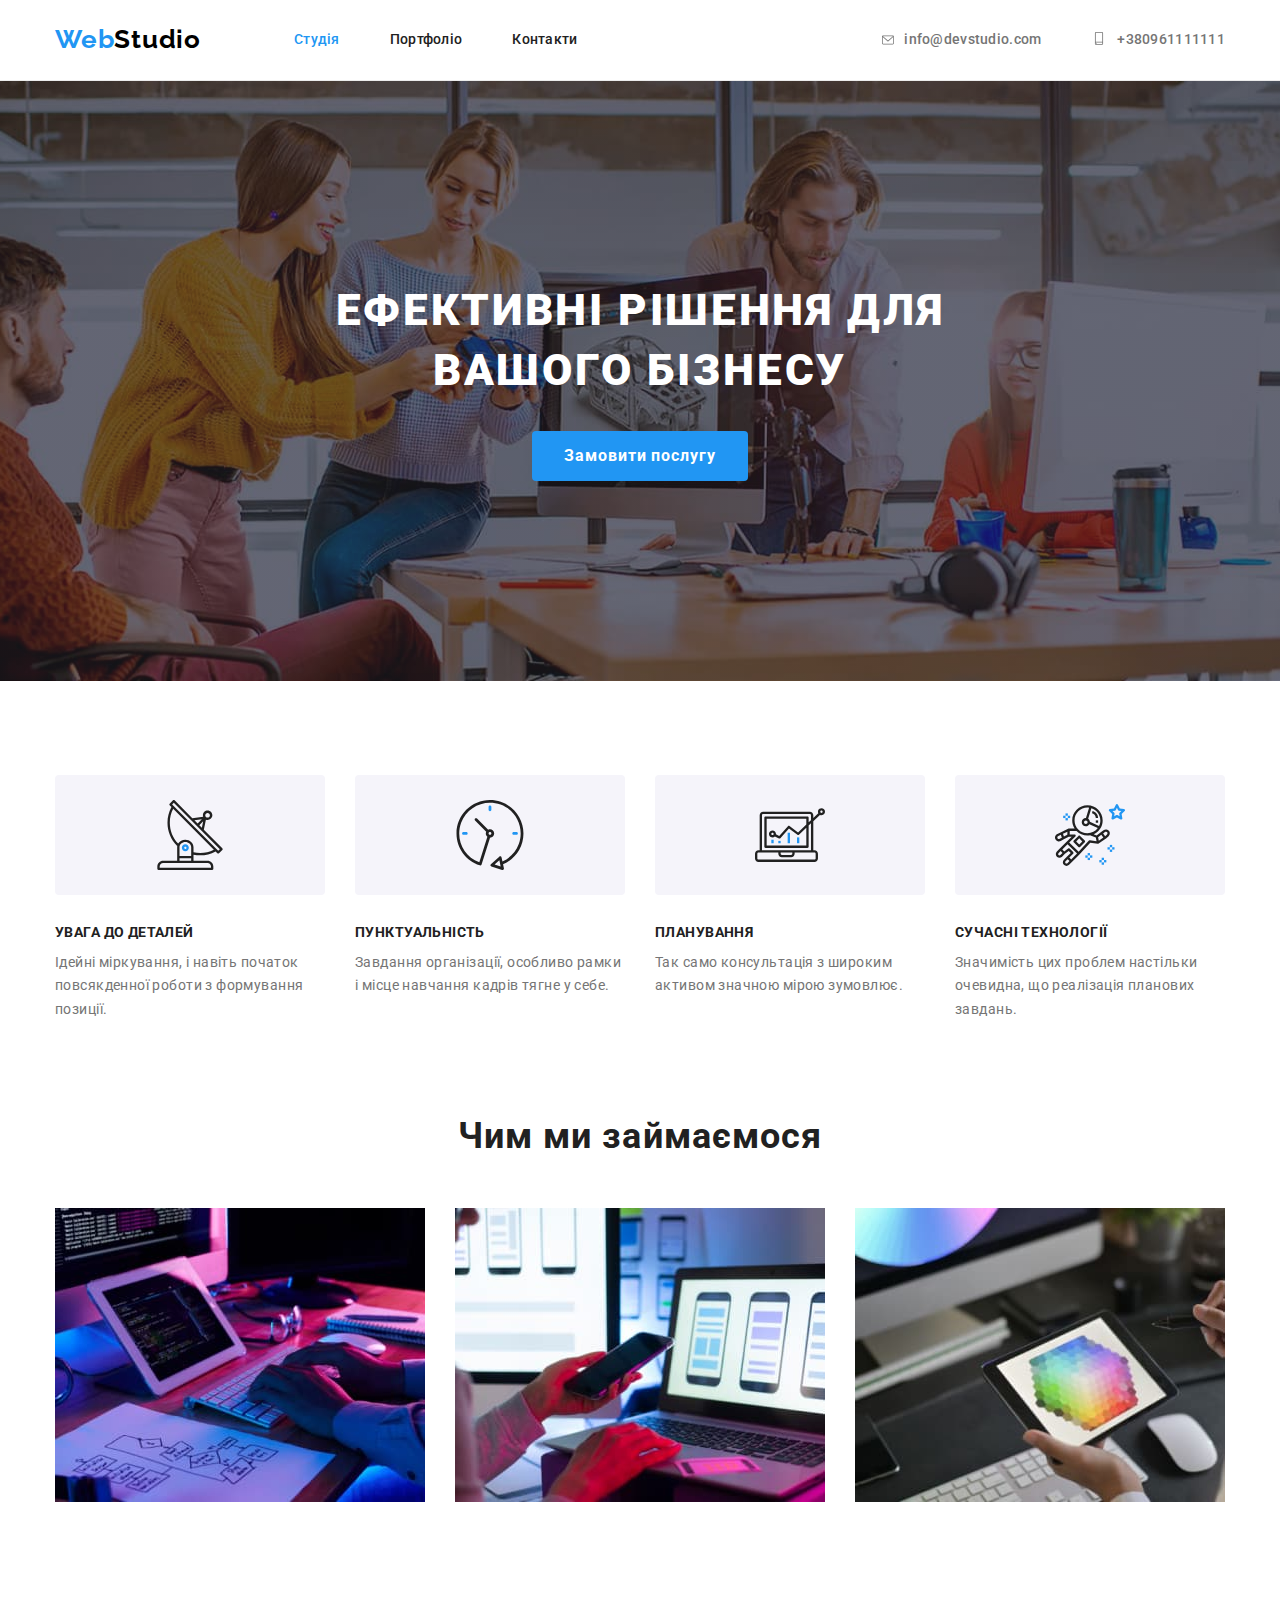
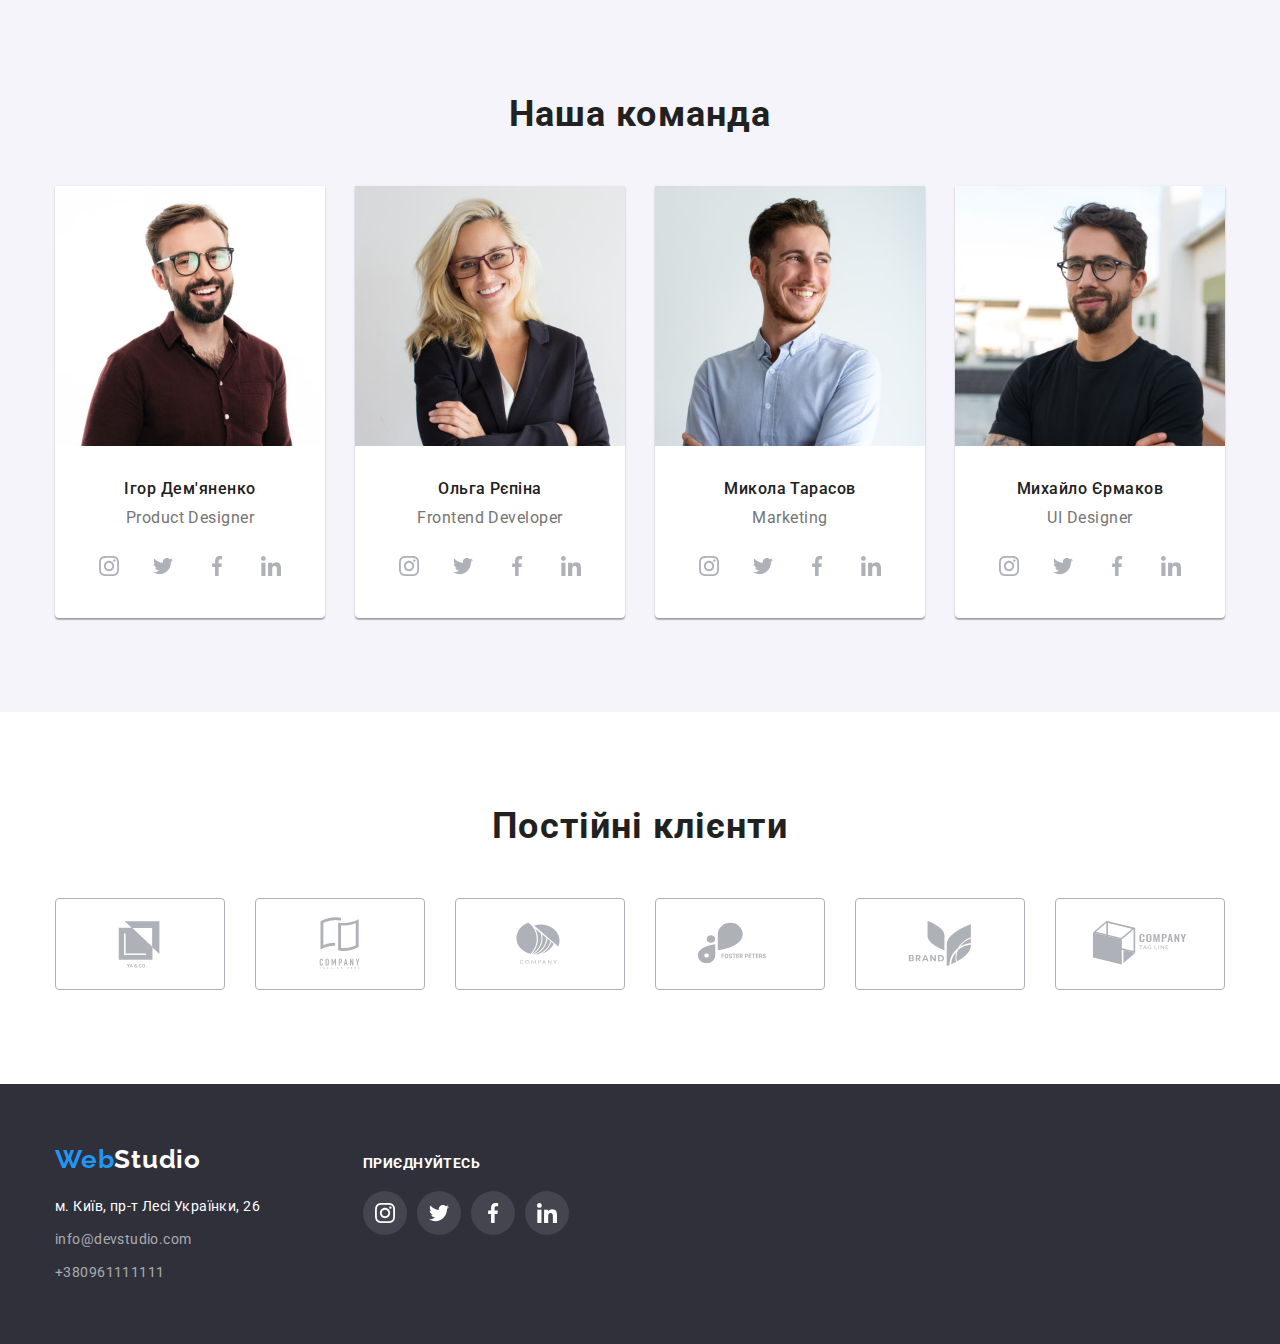
==== commit 15ff4ab5: "додав в один спсиок svg" ====
--- a/index.html
+++ b/index.html
@@ -33,7 +33,7 @@
 
             <li class="list">
               <a href="mailto:info@devstudio.com" class="link">
-                <svg class="icon-header" width="10" height="16">
+                <svg class="icon-header" width="12" height="16">
                   <use href="./images/icons.svg#icon-mail"></use>
                 </svg>
                 info@devstudio.com
@@ -42,7 +42,7 @@
 
             <li class="list">
               <a href="tel:+380961111111" class="link">
-                <svg class="icon-header" width="16" height="12">
+                <svg class="icon-header" width="16" height="13">
                   <use href="./images/icons.svg#icon-smartphone"></use>
                 </svg>
                 +380961111111
@@ -67,64 +67,52 @@
       </section>
       </div>
 
-
       <section class="features section">
         <div class="container">
           <!-- Сховати в CSS -->
           <h2 class="hidden-header">Особливості</h2>
 
-          <div class="list-icon">
-            <ul class="features-icon">
-
-              <li class="container-icon">
-                <svg class="icon-list">
+          <ul class="features-list">
+
+            <li class="list">
+              <div class="list-icon">
+                <svg width="70" height="70">
                   <use href="./images/icons.svg#icon-features-antenna"></use>
                 </svg>
-              </li>
-
-              <li class="container-icon">
-                <svg class="icon-list">
-                  <use href="./images/icons.svg#icon-features-clock"></use>
-                </svg>
-              </li>
-
-              <li class="container-icon">
-                <svg class="icon-list">
-                  <use href="./images/icons.svg#icon-features-diagram"></use>
-                </svg>
-              </li>
-
-              <li class="container-icon">
-                <svg class="icon-list">
-                  <use href="./images/icons.svg#icon-features-astronaut"></use>
-                </svg>
-              </li>
-
-            </ul>
-          </div>
-
-
-
-          <ul class="features-list">
-            <li class="list">
+              </div>
               <h3 class="features-title">УВАГА ДО ДЕТАЛЕЙ</h3>
               <p class="paragraph">
                 Ідейні міркування, і навіть початок повсякденної роботи з формування позиції.
               </p>
             </li>
             <li class="list">
+              <div class="list-icon">
+                <svg width="70" height="70">
+                  <use href="./images/icons.svg#icon-features-clock"></use>
+                </svg>
+              </div>
               <h3 class="features-title">ПУНКТУАЛЬНІСТЬ</h3>
               <p class="paragraph">
                 Завдання організації, особливо рамки і місце навчання кадрів тягне у себе.
               </p>
             </li>
             <li class="list">
+              <div class="list-icon">
+                <svg width="70" height="70">
+                  <use href="./images/icons.svg#icon-features-diagram"></use>
+                </svg>
+              </div>
               <h3 class="features-title">ПЛАНУВАННЯ</h3>
               <p class="paragraph">
                 Так само консультація з широким активом значною мірою зумовлює.
               </p>
             </li>
             <li class="list">
+              <div class="list-icon">
+                <svg width="70" height="70">
+                  <use href="./images/icons.svg#icon-features-astronaut"></use>
+                </svg>
+              </div>
               <h3 class="features-title">СУЧАСНІ ТЕХНОЛОГІЇ</h3>
               <p class="paragraph">
                 Значимість цих проблем настільки очевидна, що реалізація планових завдань.
@@ -171,7 +159,7 @@
 
                     <li class="social-list-icon">
                       <a class="social-link" href="">
-                      <svg class="icon-social" width="10" height="16">
+                      <svg width="20" height="20">
                         <use href="./images/icons.svg#icon-instagram"></use>
                       </svg>
                       </a>
@@ -180,7 +168,7 @@
 
                     <li class="social-list-icon">
                       <a class="social-link" href="">
-                      <svg class="icon-social" width="10" height="16">
+                      <svg width="20" height="20">
                         <use href="./images/icons.svg#icon-twitter"></use>
                       </svg>
                       </a>
@@ -189,7 +177,7 @@
 
                     <li class="social-list-icon">
                       <a class="social-link" href="">
-                      <svg class="icon-social" width="10" height="16">
+                      <svg width="20" height="20">
                         <use href="./images/icons.svg#icon-facebook"></use>
                       </svg>
                       </a>
@@ -198,7 +186,7 @@
 
                     <li class="social-list-icon">
                       <a class="social-link" href="">
-                      <svg class="icon-social" width="10" height="16">
+                      <svg width="20" height="20">
                         <use href="./images/icons.svg#icon-linkedin"></use>
                       </svg>
                       </a>
@@ -225,7 +213,7 @@
                   
                     <li class="social-list-icon">
                       <a class="social-link" href="">
-                        <svg class="icon-social" width="10" height="16">
+                        <svg width="20" height="20">
                           <use href="./images/icons.svg#icon-instagram"></use>
                         </svg>
                       </a>
@@ -234,7 +222,7 @@
                   
                     <li class="social-list-icon">
                       <a class="social-link" href="">
-                        <svg class="icon-social" width="10" height="16">
+                        <svg width="20" height="20">
                           <use href="./images/icons.svg#icon-twitter"></use>
                         </svg>
                       </a>
@@ -243,7 +231,7 @@
                   
                     <li class="social-list-icon">
                       <a class="social-link" href="">
-                        <svg class="icon-social" width="10" height="16">
+                        <svg width="20" height="20">
                           <use href="./images/icons.svg#icon-facebook"></use>
                         </svg>
                       </a>
@@ -252,7 +240,7 @@
                   
                     <li class="social-list-icon">
                       <a class="social-link" href="">
-                        <svg class="icon-social" width="10" height="16">
+                        <svg width="20" height="20">
                           <use href="./images/icons.svg#icon-linkedin"></use>
                         </svg>
                       </a>
@@ -278,7 +266,7 @@
                   
                     <li class="social-list-icon">
                       <a class="social-link" href="">
-                        <svg class="icon-social" width="10" height="16">
+                        <svg width="20" height="20">
                           <use href="./images/icons.svg#icon-instagram"></use>
                         </svg>
                       </a>
@@ -287,7 +275,7 @@
                   
                     <li class="social-list-icon">
                       <a class="social-link" href="">
-                        <svg class="icon-social" width="10" height="16">
+                        <svg width="20" height="20">
                           <use href="./images/icons.svg#icon-twitter"></use>
                         </svg>
                       </a>
@@ -296,7 +284,7 @@
                   
                     <li class="social-list-icon">
                       <a class="social-link" href="">
-                        <svg class="icon-social" width="10" height="16">
+                        <svg width="20" height="20">
                           <use href="./images/icons.svg#icon-facebook"></use>
                         </svg>
                       </a>
@@ -305,7 +293,7 @@
                   
                     <li class="social-list-icon">
                       <a class="social-link" href="">
-                        <svg class="icon-social" width="10" height="16">
+                        <svg width="20" height="20">
                           <use href="./images/icons.svg#icon-linkedin"></use>
                         </svg>
                       </a>
@@ -326,7 +314,7 @@
 
                     <li class="social-list-icon">
                       <a class="social-link" href="">
-                      <svg class="icon-social" width="10" height="16">
+                      <svg width="20" height="20">
                         <use href="./images/icons.svg#icon-instagram"></use>
                       </svg>
                       </a>
@@ -335,7 +323,7 @@
 
                     <li class="social-list-icon">
                       <a class="social-link" href="">
-                      <svg class="icon-social" width="10" height="16">
+                      <svg width="20" height="20">
                         <use href="./images/icons.svg#icon-twitter"></use>
                       </svg>
                       </a>
@@ -344,7 +332,7 @@
 
                     <li class="social-list-icon">
                       <a class="social-link" href="">
-                      <svg class="icon-social" width="10" height="16">
+                      <svg width="20" height="20">
                         <use href="./images/icons.svg#icon-facebook"></use>
                       </svg>
                       </a>
@@ -353,7 +341,7 @@
 
                     <li class="social-list-icon">
                       <a class="social-link" href="">
-                      <svg class="icon-social" width="10" height="16">
+                      <svg width="20" height="20">
                         <use href="./images/icons.svg#icon-linkedin"></use>
                       </svg>
                       </a>
@@ -375,7 +363,7 @@
 
             <li class="list">
               <a class="customer-link" href="">
-                <svg class="icon">
+                <svg width="106" height="60">
                   <use href="./images/icons.svg#icon-group1"></use>
                 </svg>
               </a>
@@ -383,7 +371,7 @@
 
             <li class="list">
               <a class="customer-link" href="">
-                <svg class="icon">
+                <svg width="106" height="60">
                   <use href="./images/icons.svg#icon-group2"></use>
                 </svg>
               </a>
@@ -391,7 +379,7 @@
 
             <li class="list">
               <a class="customer-link" href="">
-                <svg class="icon">
+                <svg width="106" height="60">
                   <use href="./images/icons.svg#icon-group3"></use>
                 </svg>
               </a>
@@ -399,7 +387,7 @@
 
             <li class="list">
               <a class="customer-link" href="">
-                <svg class="icon">
+                <svg width="106" height="60">
                   <use href="./images/icons.svg#icon-group4"></use>
                 </svg>
               </a>
@@ -407,7 +395,7 @@
 
             <li class="list">
               <a class="customer-link" href="">
-                <svg class="icon">
+                <svg width="106" height="60">
                   <use href="./images/icons.svg#icon-group5"></use>
                 </svg>
               </a>
@@ -415,7 +403,7 @@
 
             <li class="list">
               <a class="customer-link" href="">
-                <svg class="icon">
+                <svg width="106" height="60">
                   <use href="./images/icons.svg#icon-group6"></use>
                 </svg>
               </a>
@@ -460,7 +448,7 @@
           <ul class="footer-social">
             <li class="list-footer">
               <a class="link-footer" href="">
-                <svg class="icon-footer">
+                <svg width="20" height="20">
                   <use href="./images/icons.svg#icon-instagram"></use>
                 </svg>
               </a>
@@ -469,7 +457,7 @@
           
             <li class="list-footer">
               <a class="link-footer" href="">
-                <svg class="icon-footer">
+                <svg width="20" height="20">
                   <use href="./images/icons.svg#icon-twitter"></use>
                 </svg>
               </a>
@@ -478,7 +466,7 @@
           
             <li class="list-footer">
               <a class="link-footer" href="">
-                <svg class="icon-footer">
+                <svg width="20" height="20">
                   <use href="./images/icons.svg#icon-facebook"></use>
                 </svg>
               </a>
@@ -487,7 +475,7 @@
           
             <li class="list-footer">
               <a class="link-footer" href="">
-                <svg class="icon-footer">
+                <svg width="20" height="20">
                   <use href="./images/icons.svg#icon-linkedin"></use>
                 </svg>
               </a>
--- a/css/styles.css
+++ b/css/styles.css
@@ -33,7 +33,6 @@
     padding-right: 15px;
     margin-left: auto;
     margin-right: auto;
-    /* outline: 2px solid tomato; */
 }
 
 .link {
@@ -43,7 +42,6 @@
 .list {
     list-style: none;
 }
-
 
 /* Header */
 
@@ -66,7 +64,6 @@
     display: flex;
 }
 
-
 .site-nav .list + .list {
     margin-left: 50px;
 }
@@ -116,13 +113,11 @@
     color: var(--accent-color);
 }
 
-
 .icon-header {
     margin-right: 10px;
     fill: currentColor;
 }
 
-
 /* main-nav */
 
 .main-nav {
@@ -135,14 +130,10 @@
     border-bottom: 1px solid #ECECEC;
 }
 
-
 /* Hero */
 
-
 .hero {
-    /* background-color: var(--background-color-hero); */
-    text-align: center;
-
+    text-align: center;
     padding-top: 200px;
     padding-bottom: 200px;
 }
@@ -179,8 +170,6 @@
 }
 
 .box {
-    /* max-width: 1600px;
-    height: 600px; */
     margin-left: auto;
     margin-right: auto;
     background-image: linear-gradient(
@@ -200,32 +189,34 @@
 }   
 
 .list-icon {
-    margin-bottom: 30px;
-}
-
-
-
-.features-icon {
-    display: flex;
-    list-style: none;
-}
-
-.container-icon {
     display: flex;
     align-items: center;
     justify-content: center;
     width: 270px;
     height: 120px;
-
+        
     background: #F5F4FA;
     border-radius: 4px;
-}
-
-.icon-list {
-    /* display: flex; */
-    width: 70px;
-    height: 70px;
-}
+
+    margin-bottom: 30px;
+}
+
+.features-icon {
+    display: flex;
+    list-style: none;
+}
+
+.container-icon {
+    display: flex;
+    align-items: center;
+    justify-content: center;
+    width: 270px;
+    height: 120px;
+
+    background: #F5F4FA;
+    border-radius: 4px;
+}
+
 
 .container-icon:not(:last-child) {
     margin-right: 30px;
@@ -248,9 +239,7 @@
     line-height: 1.14;
     letter-spacing: 0.03em;
     text-transform: uppercase;
-
     width: 270px;
-
     margin-bottom: 10px;
 }
 
@@ -271,7 +260,6 @@
 
 .work-list {
     display: flex;
-    /* justify-content: space-between; */
 }
 
 .work-list > .list + .list {
@@ -293,13 +281,11 @@
 
 .team-list {
     display: flex;
-    /* justify-content: space-between; */
 }
 
 .team-list > .list + .list {
     margin-left: 30px;
 }
-
 
 .border-list {
     background-color: var(--white-color);
@@ -349,7 +335,6 @@
 .team-container {
     padding-bottom: 30px;
 }
-
 
 .social-network {
     width: 206px;
@@ -385,11 +370,6 @@
     margin-right: 10px;
 }
 
-.icon-social {
-    width: 20px;
-    height: 20px;
-}
-
 /* customers */
 
 .customers-title {
@@ -411,6 +391,7 @@
     display: block;
     display: flex;
     align-items: center;
+    justify-content: center;
     width: 170px;
     height: 92px;
     border: 1px solid #AFB1B8;
@@ -425,16 +406,10 @@
     fill: var(--accent-color);
 }
 
-.icon {
-    width: 160px;
-    height: 60px;
-}
-
 
 .customers-list .list:not(:last-child) {
     margin-right: 30px;
 }
-
 
 /* footer */
 
@@ -486,7 +461,6 @@
     letter-spacing: 0.03em;
 }
 
-
 .title-join {
     font-weight: 700;
     font-size: 14px;
@@ -513,11 +487,6 @@
 
 .list-footer:not(:last-child) {
     margin-right: 10px;
-}
-
-.icon-footer {
-    width: 20px;
-    height: 20px;
 }
 
 .link-footer {
@@ -563,6 +532,7 @@
 .button:focus {
     background-color: var(--accent-color);
     color: var(--white-color);
+    box-shadow: 0px 3px 1px rgba(0, 0, 0, 0.1), 0px 1px 2px rgba(0, 0, 0, 0.08), 0px 2px 2px rgba(0, 0, 0, 0.12);
 }
 
 .list-button {
@@ -575,7 +545,6 @@
     margin-left: 8px;
 }
 
-
 /* examples of work */
 
 .examples-list {
@@ -587,7 +556,6 @@
 .examples img {
     margin-bottom: 20px;
 }
-
 
 .examples-title {
     color: var(--title-text-color);
@@ -595,9 +563,6 @@
     font-size: 18px;
     line-height: 2;
     letter-spacing: 0.06em;
-    /* margin-bottom: 4px;
-    margin-left: 24px; */
-
 }
 
 .examples-paragraph {
@@ -609,7 +574,6 @@
 }
 
 .examples-list .list {
-    /* outline: 2px solid tomato; */
     margin-bottom: 30px;
 }
 
@@ -622,10 +586,9 @@
     padding: 20px 24px;
 }
 
-.examples-card:hover,
-.examples-card:focus {
+.examples-list .list:hover,
+.examples-list .list:focus {
     box-shadow: 0px 1px 1px rgba(0, 0, 0, 0.12), 0px 4px 4px rgba(0, 0, 0, 0.06), 1px 4px 6px rgba(0, 0, 0, 0.16);
 }
 
-
 /* end */